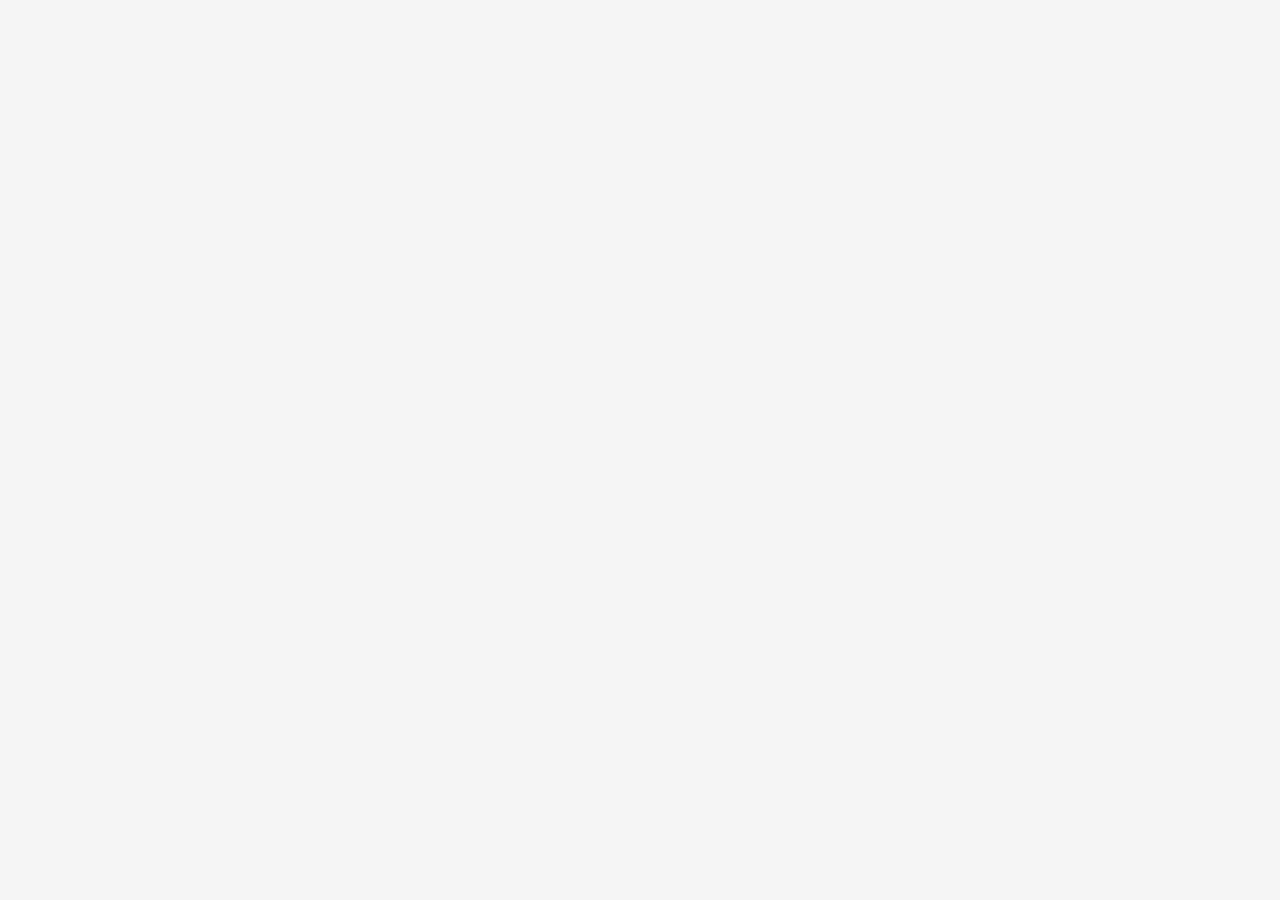
==== port/grid2.html @ 534b750f "Add new skeleton for new port" ====
<!DOCTYPE html>
<html lang="en">
<head>
<meta charset="UTF-8">
<meta name="viewport" content="width=device-width, initial-scale=1.0">
<title>Pro Portfolio</title>

<style>
body { font-family: Arial, sans-serif; margin:0; background:#f5f5f5; }

.filters { padding:1rem; text-align:center; }
.filters button { margin:0.25rem; padding:0.5rem 1rem; cursor:pointer; }

.grid {
  column-count: 4;
  column-gap: 1rem;
  padding:1rem;
}

.card {
  background:white;
  border-radius:12px;
  margin-bottom:1rem;
  display:inline-block;
  width:100%;
  overflow:hidden;
  cursor:pointer;
  box-shadow:0 4px 10px rgba(0,0,0,0.08);
  transform:translateY(10px);
  opacity:0;
  animation:fadeInUp 0.5s forwards;
}

.card.hide { opacity:0.2; transform:scale(0.95); }

.card:hover { transform:translateY(-5px); }

@keyframes fadeInUp {
  to { opacity:1; transform:translateY(0); }
}

.thumb img { width:100%; }
.content { padding:0.5rem 1rem; }
.tags { padding:0.5rem; }
.tag { background:#ddd; padding:0.25rem 0.5rem; margin:0.2rem; border-radius:5px; cursor:pointer; }

/* Modal */
.modal {
  display:none;
  position:fixed;
  top:0; left:0;
  width:100%; height:100%;
  background:rgba(0,0,0,0.7);
  justify-content:center;
  align-items:center;
  opacity:0;
  transition:opacity 0.3s;
}
.modal.show { display:flex; opacity:1; }

.modal-content {
  background:white;
  width:80%; max-width:900px;
  border-radius:12px;
  overflow:hidden;
  transform:scale(0.9);
  transition:transform 0.3s;
  position:relative;
}
.modal.show .modal-content { transform:scale(1); }

.modal-media img,
.modal-media iframe,
.modal-media video { width:100%; max-height:400px; }

.modal-text { padding:1rem; }
.close { position:absolute; top:10px; right:15px; font-size:1.5rem; cursor:pointer; }

@media(max-width:900px){ .grid{column-count:2;} }
@media(max-width:500px){ .grid{column-count:1;} }
</style>
</head>
<body>

<div class="filters" id="filters"></div>
<div class="grid" id="portfolio"></div>

<div class="modal" id="modal">
  <div class="modal-content">
    <span class="close" onclick="closeModal()">&times;</span>
    <div class="modal-media" id="modal-media"></div>
    <div class="modal-text">
      <h2 id="modal-title"></h2>
      <p id="modal-desc"></p>
    </div>
  </div>
</div>

<script async src="https://www.instagram.com/embed.js"></script>

<script>
let portfolioData = [];
let activeFilters = [];
let currentIndex = 0;

// LOAD STATIC JSON
fetch('portfolio.json')
  .then(res => res.json())
  .then(data => {
    portfolioData = data;
    renderFilters();
    renderPortfolio();
    initFromURL();
  });

function createCard(item, index) {
  const card = document.createElement('div');
  card.className = 'card';
  card.dataset.tags = item.tags.join(',');

  card.innerHTML = `
    <div class="thumb"><img loading="lazy" src="${item.thumb}"></div>
    <div class="content"><h3>${item.title}</h3><p>${item.description}</p></div>
    <div class="tags">
      ${item.tags.map(tag=>`<span class="tag" onclick="event.stopPropagation();toggleFilter('${tag}')">${tag}</span>`).join('')}
    </div>
  `;

  card.onclick = ()=>openModal(index);
  return card;
}

function renderPortfolio() {
  const container = document.getElementById('portfolio');
  container.innerHTML='';

  portfolioData.forEach((item,i)=>{
    if(activeFilters.length===0 || activeFilters.some(f=>item.tags.includes(f))){
      container.appendChild(createCard(item,i));
    }
  });
}

function renderFilters() {
  const tags=[...new Set(portfolioData.flatMap(i=>i.tags))];
  const el=document.getElementById('filters');

  el.innerHTML = tags.map(t=>
    `<button onclick="toggleFilter('${t}')">${t}</button>`
  ).join('');
}

function toggleFilter(tag) {
  if(activeFilters.includes(tag)) {
    activeFilters = activeFilters.filter(t=>t!==tag);
  } else {
    activeFilters.push(tag);
  }
  renderPortfolio();
}

// MODAL + NAVIGATION
function openModal(index) {
  currentIndex = index;
  const item = portfolioData[index];

  document.getElementById('modal-media').innerHTML=item.media;
  document.getElementById('modal-title').textContent=item.modalTitle;
  document.getElementById('modal-desc').textContent=item.modalDesc;

  document.getElementById('modal').classList.add('show');
  history.pushState({},'',`#item=${item.id}`);

  if(window.instgrm) window.instgrm.Embeds.process();
}

function closeModal() {
  document.getElementById('modal').classList.remove('show');
  history.pushState({},'',window.location.pathname);
}

// KEYBOARD NAV
window.addEventListener('keydown', (e)=>{
  if(!document.getElementById('modal').classList.contains('show')) return;

  if(e.key === 'Escape') closeModal();
  if(e.key === 'ArrowRight') openModal((currentIndex+1)%portfolioData.length);
  if(e.key === 'ArrowLeft') openModal((currentIndex-1+portfolioData.length)%portfolioData.length);
});

// URL INIT
function initFromURL() {
  const hash=location.hash;
  if(hash.startsWith('#item=')){
    const id=hash.split('=')[1];
    const index=portfolioData.findIndex(i=>i.id===id);
    if(index>=0) openModal(index);
  }
}
</script>

</body>
</html>
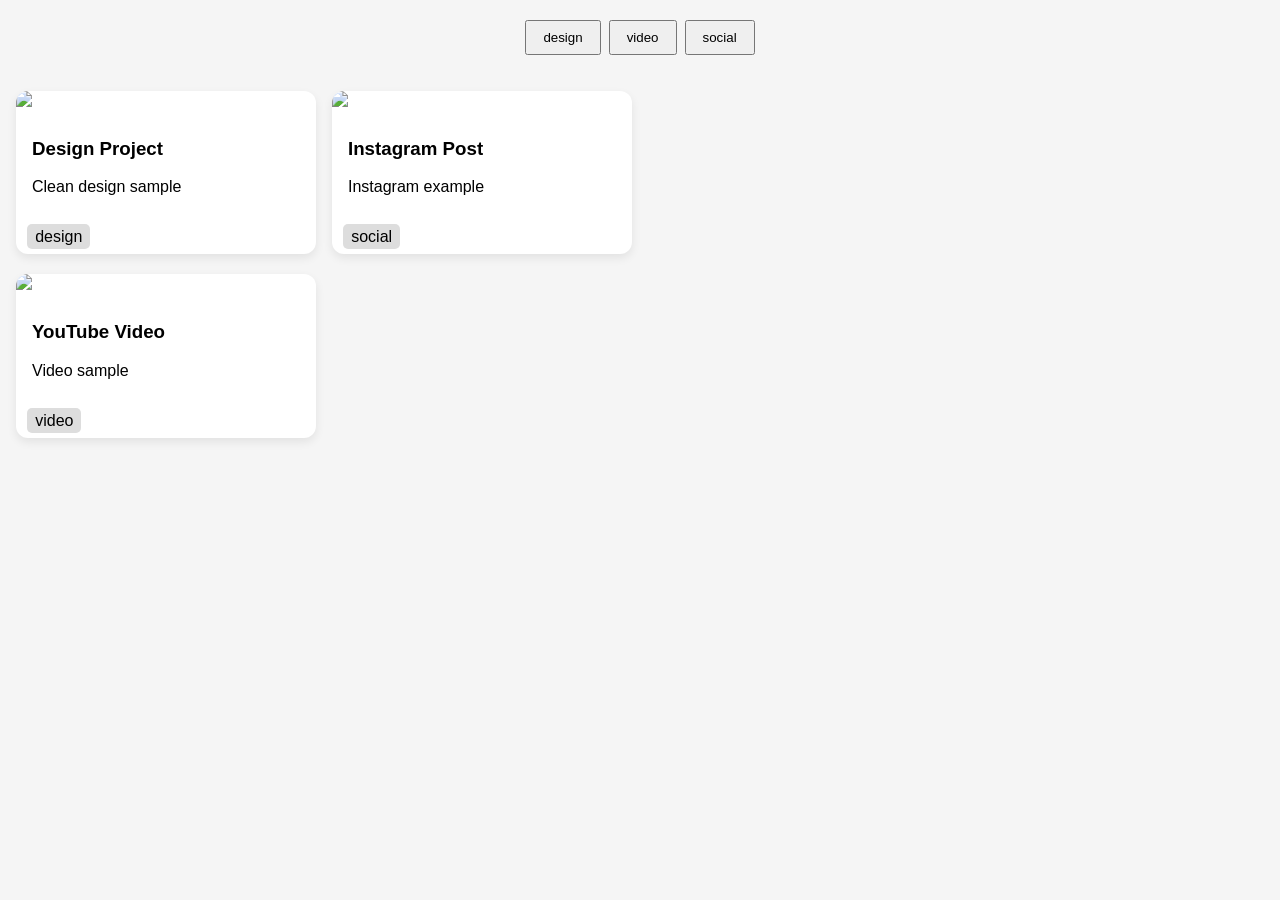
==== commit 9028bd40: "Change json filename" ====
--- a/port/grid2.html
+++ b/port/grid2.html
@@ -104,7 +104,7 @@
 let currentIndex = 0;
 
 // LOAD STATIC JSON
-fetch('portfolio.json')
+fetch('grid2.json')
   .then(res => res.json())
   .then(data => {
     portfolioData = data;
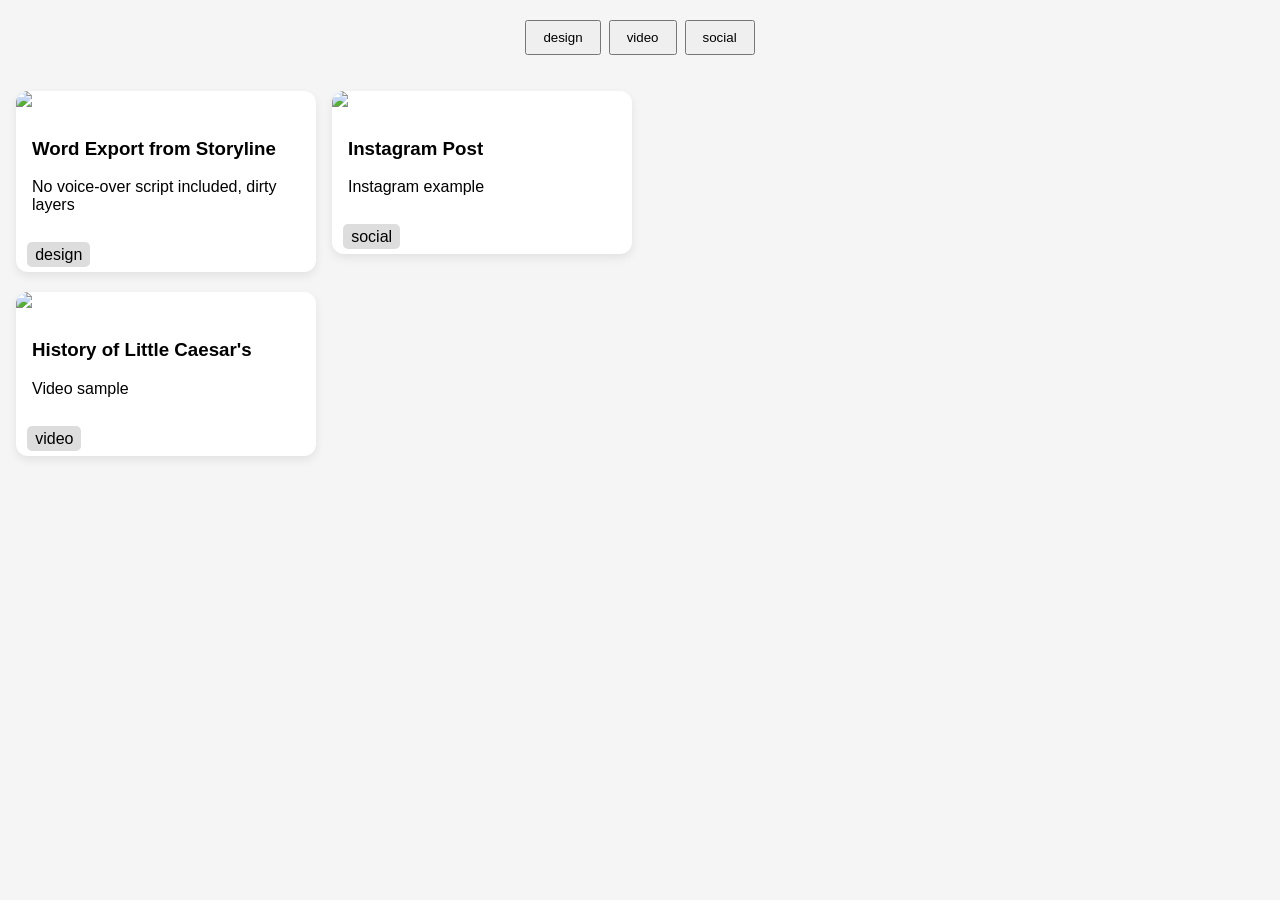
==== commit 66adc015: "Couple Quick Testing Changes" ====
--- a/port/grid2.html
+++ b/port/grid2.html
@@ -3,7 +3,7 @@
 <head>
 <meta charset="UTF-8">
 <meta name="viewport" content="width=device-width, initial-scale=1.0">
-<title>Pro Portfolio</title>
+<title>Jay Sprout</title>
 
 <style>
 body { font-family: Arial, sans-serif; margin:0; background:#f5f5f5; }
